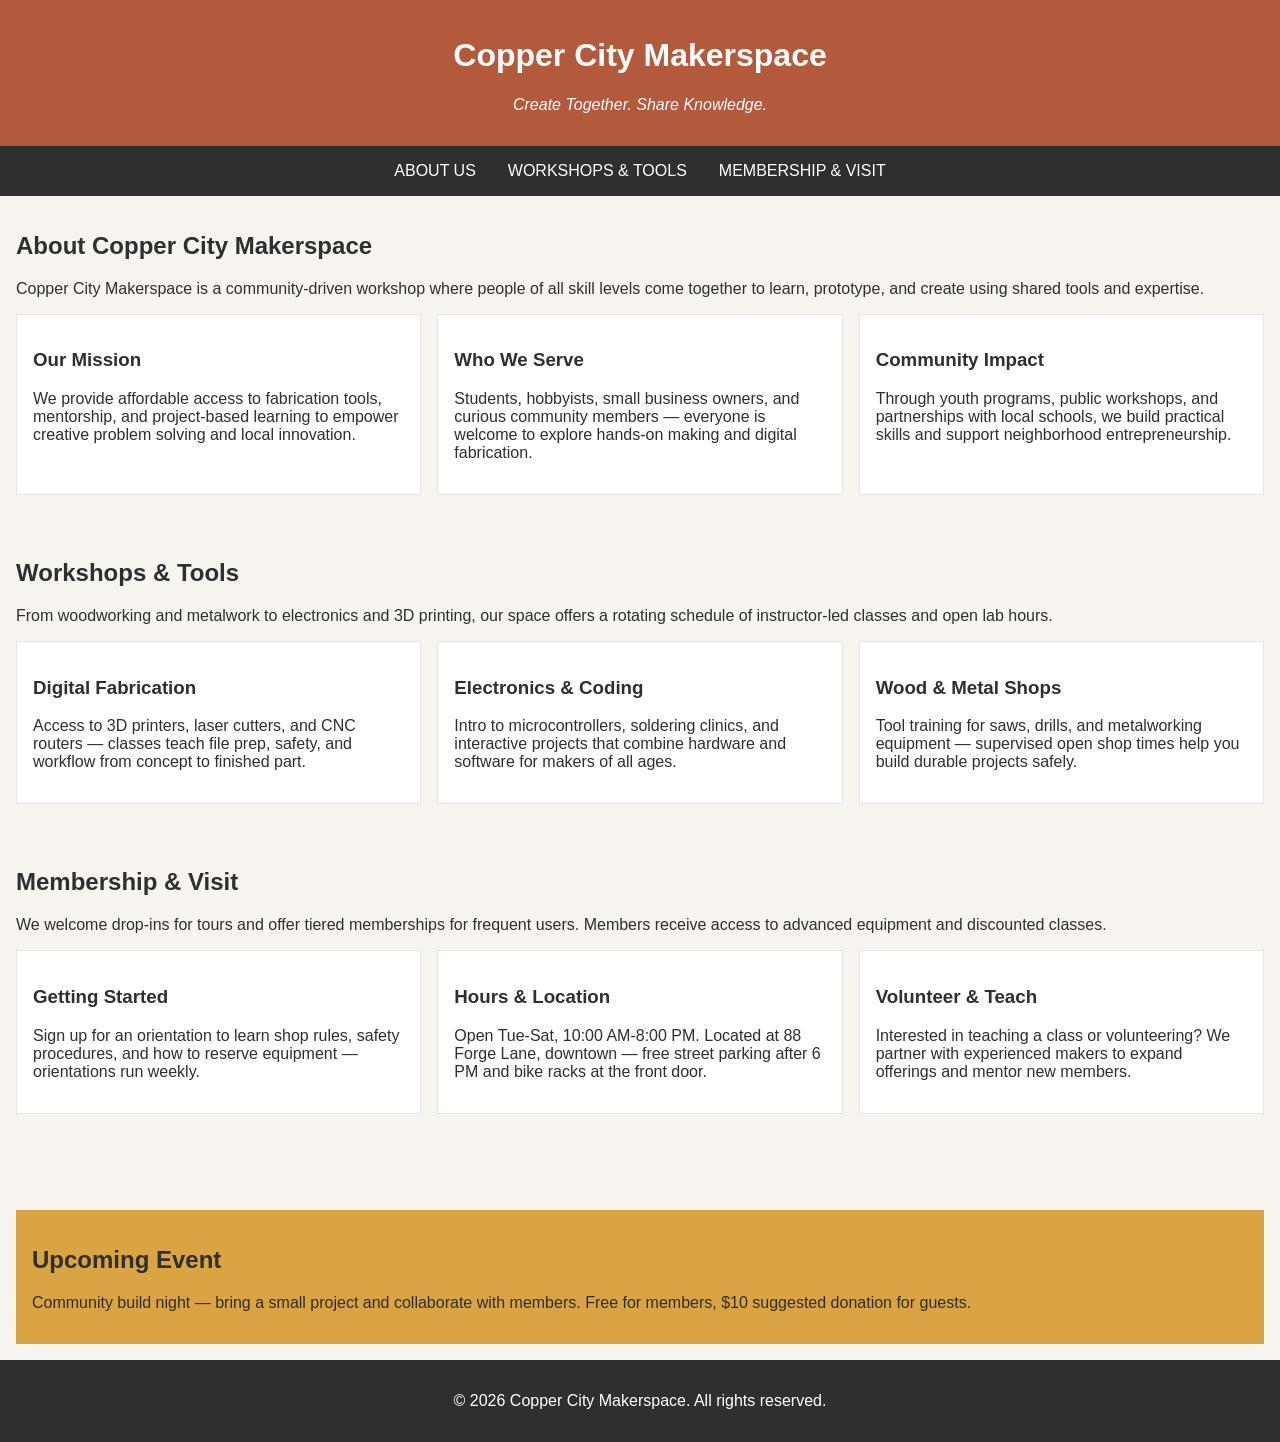
==== index.html @ 6e9e9430 "new start point" ====
<!DOCTYPE html>
<html lang="en">
<head>
    <meta charset="UTF-8">
    <meta name="viewport" content="width=device-width, initial-scale=1.0">
    <link rel="stylesheet" href="styles.css">
    <title>Copper City Makerspace</title>
</head>
<body>
    <header>
        <h1>Copper City Makerspace</h1>
        <p>Create Together. Share Knowledge.</p>
    </header>
<nav>
    <ul>
        <li><a href="#about">About Us</a></li>
        <li><a href="#workshops">Workshops & Tools</a></li>
        <li><a href="#memberships">Membership & Visit</a></li>
    </ul>
</nav>
<main>
    <section id="about">
        <h2>About Copper City Makerspace</h2>
        <p>Copper City Makerspace is a community-driven workshop where people of all skill levels come together to learn, prototype, and create using shared tools and expertise.</p>
        <div class="card-row">
            <section>
                <h3>Our Mission</h3>
                <p>We provide affordable access to fabrication tools, mentorship, and project-based learning to empower creative problem solving and local innovation.</p>
                <img src="images/engineering.jpg" alt="" width="300">
            </section>
            <section>
                <h3>Who We Serve</h3>
                <p>Students, hobbyists, small business owners, and curious community members — everyone is welcome to explore hands-on making and digital fabrication.</p>
                <img src="images/ideation.jpg" alt="" width="300">
            </section>
            <section>
                <h3>Community Impact</h3>
                <p>Through youth programs, public workshops, and partnerships with local schools, we build practical skills and support neighborhood entrepreneurship.</p>
                <img src="images/storytelling.jpg" alt="" width="300">
            </section>
        </div>
    </section>
    <section id="workshops">
        <h2>Workshops & Tools</h2>
        <p>From woodworking and metalwork to electronics and 3D printing, our space offers a rotating schedule of instructor-led classes and open lab hours.</p>
        <div class="card-row">
            <section>
                <h3>Digital Fabrication</h3>
                <p>Access to 3D printers, laser cutters, and CNC routers — classes teach file prep, safety, and workflow from concept to finished part.</p>
                <img src="images/3Dprinter.jpg" alt="" width="300">
            </section>
            <section>
                <h3>Electronics & Coding</h3>
                <p>Intro to microcontrollers, soldering clinics, and interactive projects that combine hardware and software for makers of all ages.</p>
                <img src="images/microcontroller.jpg" alt="" width="300">
            </section>
            <section>
                <h3>Wood & Metal Shops</h3>
                <p>Tool training for saws, drills, and metalworking equipment — supervised open shop times help you build durable projects safely.</p>
                <img src="images/metalworking.jpg" alt="" width="300">
            </section>
        </div>
    </section>
    <section id="memberships">
        <h2>Membership & Visit</h2>
        <p>We welcome drop-ins for tours and offer tiered memberships for frequent users. Members receive access to advanced equipment and discounted classes.</p>
        <div class="card-row"> 
            <section>
                <h3>Getting Started</h3>
                <p>Sign up for an orientation to learn shop rules, safety procedures, and how to reserve equipment — orientations run weekly.</p>
            </section>
            <section>
                <h3>Hours & Location</h3>
                <p>Open Tue-Sat, 10:00 AM-8:00 PM. Located at 88 Forge Lane, downtown — free street parking after 6 PM and bike racks at the front door.</p>
            </section>
            <section>
                <h3>Volunteer & Teach</h3>
                <p>Interested in teaching a class or volunteering? We partner with experienced makers to expand offerings and mentor new members.</p>
            </section>
        </div>
    </section>
</main>
<aside>
    <h2>Upcoming Event</h2>
    <p>Community build night — bring a small project and collaborate with members. Free for members, $10 suggested donation for guests.</p>
</aside>
<footer>
    <p>&copy; 2026 Copper City Makerspace. All rights reserved.</p>
</footer>
</body>
</html>
---- styles.css ----
/* =====  CSS by Christina Carrasquilla =====  */

/* ===== Color Palette 

Copper:#B35A3C
Charcoal:#2F2F2F
Light Background:#F7F4EF
Card Background:#FFFFFF
Soft Gold:#D9A441
Border:#E5E5E5

===== */

/* ===== GLOBAL (Base) Styles ===== */

body {
    font-family: Arial, sans-serif;
    margin: 0;
    background-color: #F7F4EF;
    color: #2F2F2F;
}

header {
    background-color: #B35A3C;
    color: white;
    text-align: center;
    padding: 1rem;
}

header img {
    margin-top: 0.5rem;
}
header p {
    font-style:italic;
}
nav {
    background-color: #2F2F2F;
    padding:.5rem;
}

nav ul {
    list-style: none;
    margin: 0;
    padding: 0;
    display: flex;
    justify-content: center;
    gap: 1rem;
}

nav a {
    color: white;
    text-decoration: none;
    padding: 0.5rem;
    display: inline-block;
    text-transform:uppercase;
}

nav a:hover {
    background-color: #B35A3C;
}

main {
    padding: 1rem;
}

section {
    margin-bottom: 2rem;
}

.card-row {
    display: flex;
    gap: 1rem;
}

.card-row section {
    background-color: white;
    border: 1px solid #E5E5E5;
    padding: 1rem;
    width: 30%;
}

img {
    display: block;
    margin-top: 0.5rem;
    max-width: 100%;
}

aside {
    background-color: #D9A441;
    padding: 1rem;
    margin: 1rem;
}

footer {
    background-color: #2F2F2F;
    color: white;
    text-align: center;
    padding: 1rem;
}
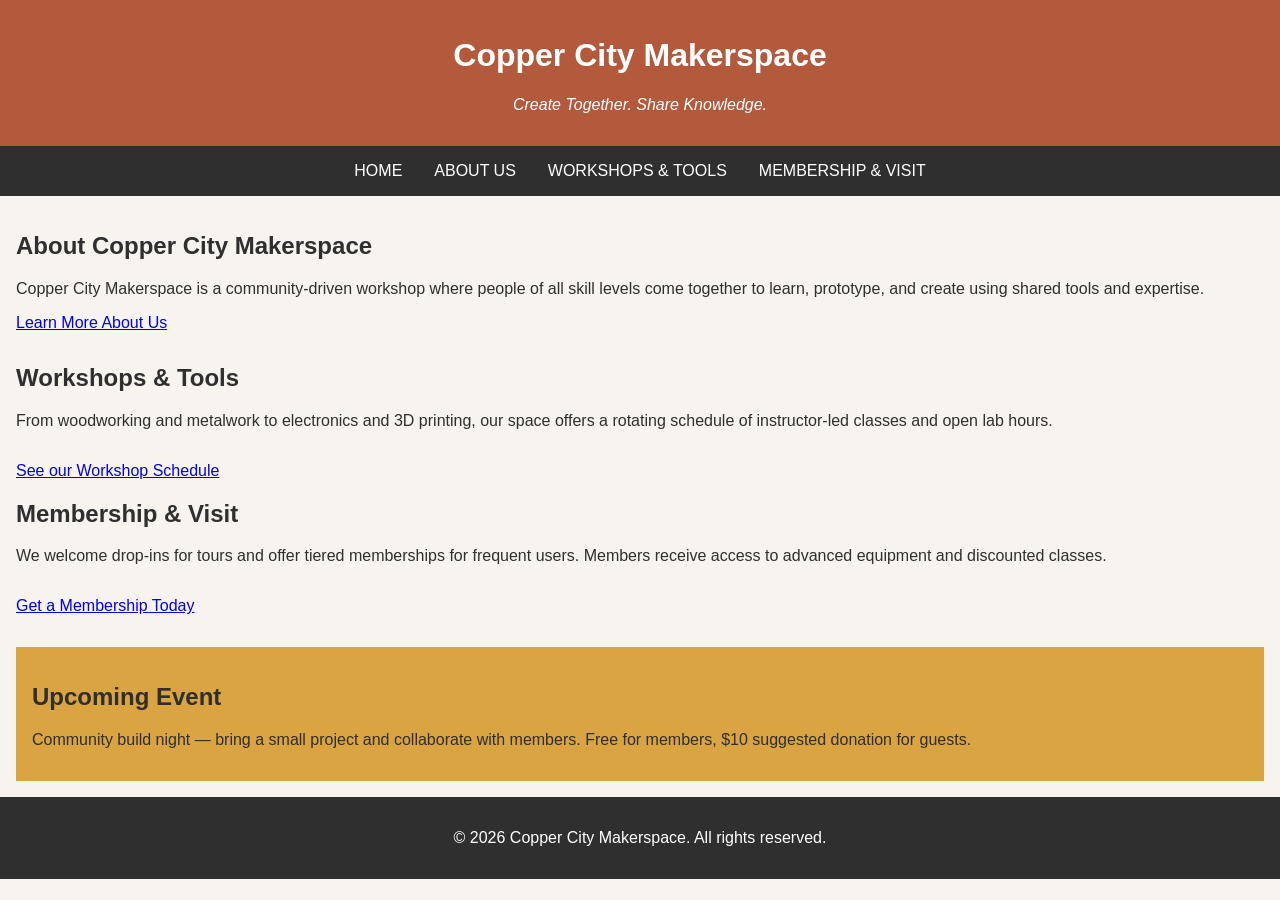
==== commit 0fb61104: "Next iteration of html complete" ====
--- a/index.html
+++ b/index.html
@@ -13,72 +13,28 @@
     </header>
 <nav>
     <ul>
-        <li><a href="#about">About Us</a></li>
-        <li><a href="#workshops">Workshops & Tools</a></li>
-        <li><a href="#memberships">Membership & Visit</a></li>
+        <li><a href="index.html">Home</a> </li>
+        <li><a href="about.html">About Us</a></li>
+        <li><a href="workshops.html">Workshops & Tools</a></li>
+        <li><a href="memberships.html">Membership & Visit</a></li>
     </ul>
 </nav>
 <main>
     <section id="about">
         <h2>About Copper City Makerspace</h2>
         <p>Copper City Makerspace is a community-driven workshop where people of all skill levels come together to learn, prototype, and create using shared tools and expertise.</p>
-        <div class="card-row">
-            <section>
-                <h3>Our Mission</h3>
-                <p>We provide affordable access to fabrication tools, mentorship, and project-based learning to empower creative problem solving and local innovation.</p>
-                <img src="images/engineering.jpg" alt="" width="300">
-            </section>
-            <section>
-                <h3>Who We Serve</h3>
-                <p>Students, hobbyists, small business owners, and curious community members — everyone is welcome to explore hands-on making and digital fabrication.</p>
-                <img src="images/ideation.jpg" alt="" width="300">
-            </section>
-            <section>
-                <h3>Community Impact</h3>
-                <p>Through youth programs, public workshops, and partnerships with local schools, we build practical skills and support neighborhood entrepreneurship.</p>
-                <img src="images/storytelling.jpg" alt="" width="300">
-            </section>
-        </div>
+        <a href="about.html">Learn More About Us</a>
     </section>
-    <section id="workshops">
+   <section id="workshops">
         <h2>Workshops & Tools</h2>
         <p>From woodworking and metalwork to electronics and 3D printing, our space offers a rotating schedule of instructor-led classes and open lab hours.</p>
-        <div class="card-row">
-            <section>
-                <h3>Digital Fabrication</h3>
-                <p>Access to 3D printers, laser cutters, and CNC routers — classes teach file prep, safety, and workflow from concept to finished part.</p>
-                <img src="images/3Dprinter.jpg" alt="" width="300">
-            </section>
-            <section>
-                <h3>Electronics & Coding</h3>
-                <p>Intro to microcontrollers, soldering clinics, and interactive projects that combine hardware and software for makers of all ages.</p>
-                <img src="images/microcontroller.jpg" alt="" width="300">
-            </section>
-            <section>
-                <h3>Wood & Metal Shops</h3>
-                <p>Tool training for saws, drills, and metalworking equipment — supervised open shop times help you build durable projects safely.</p>
-                <img src="images/metalworking.jpg" alt="" width="300">
-            </section>
-        </div>
-    </section>
-    <section id="memberships">
+        </section>
+        <a href="workshops.html">See our Workshop Schedule</a>
+  <section id="memberships">
         <h2>Membership & Visit</h2>
         <p>We welcome drop-ins for tours and offer tiered memberships for frequent users. Members receive access to advanced equipment and discounted classes.</p>
-        <div class="card-row"> 
-            <section>
-                <h3>Getting Started</h3>
-                <p>Sign up for an orientation to learn shop rules, safety procedures, and how to reserve equipment — orientations run weekly.</p>
-            </section>
-            <section>
-                <h3>Hours & Location</h3>
-                <p>Open Tue-Sat, 10:00 AM-8:00 PM. Located at 88 Forge Lane, downtown — free street parking after 6 PM and bike racks at the front door.</p>
-            </section>
-            <section>
-                <h3>Volunteer & Teach</h3>
-                <p>Interested in teaching a class or volunteering? We partner with experienced makers to expand offerings and mentor new members.</p>
-            </section>
-        </div>
-    </section>
+        </section>
+        <a href="memberships.html">Get a Membership Today</a>
 </main>
 <aside>
     <h2>Upcoming Event</h2>
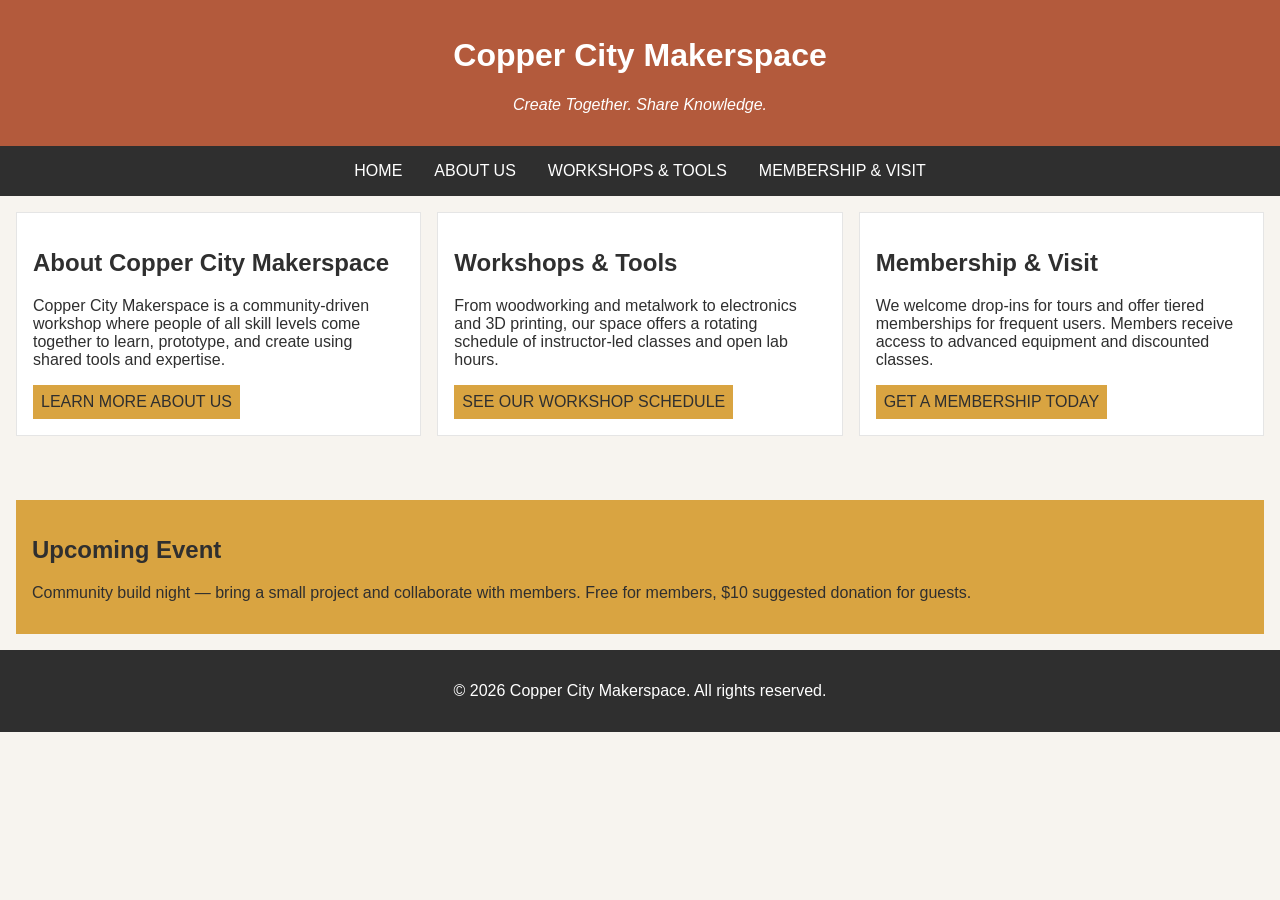
==== commit 94d90dfd: "Completed iteration" ====
--- a/index.html
+++ b/index.html
@@ -7,10 +7,10 @@
     <title>Copper City Makerspace</title>
 </head>
 <body>
-    <header>
+<header>
         <h1>Copper City Makerspace</h1>
         <p>Create Together. Share Knowledge.</p>
-    </header>
+</header>
 <nav>
     <ul>
         <li><a href="index.html">Home</a> </li>
@@ -19,22 +19,22 @@
         <li><a href="memberships.html">Membership & Visit</a></li>
     </ul>
 </nav>
-<main>
+<main class="card-row">
     <section id="about">
         <h2>About Copper City Makerspace</h2>
         <p>Copper City Makerspace is a community-driven workshop where people of all skill levels come together to learn, prototype, and create using shared tools and expertise.</p>
         <a href="about.html">Learn More About Us</a>
     </section>
-   <section id="workshops">
+    <section id="workshops">
         <h2>Workshops & Tools</h2>
         <p>From woodworking and metalwork to electronics and 3D printing, our space offers a rotating schedule of instructor-led classes and open lab hours.</p>
-        </section>
         <a href="workshops.html">See our Workshop Schedule</a>
-  <section id="memberships">
+    </section>
+    <section id="memberships">
         <h2>Membership & Visit</h2>
         <p>We welcome drop-ins for tours and offer tiered memberships for frequent users. Members receive access to advanced equipment and discounted classes.</p>
-        </section>
         <a href="memberships.html">Get a Membership Today</a>
+    </section>
 </main>
 <aside>
     <h2>Upcoming Event</h2>
--- a/styles.css
+++ b/styles.css
@@ -1,4 +1,4 @@
-/* =====  CSS by Christina Carrasquilla =====  */
+/* =====  CSS by Christina Carrasquilla, updated by Lexi Poinsette =====  */
 
 /* ===== Color Palette 
 
@@ -18,6 +18,8 @@
     margin: 0;
     background-color: #F7F4EF;
     color: #2F2F2F;
+    display:grid;
+    grid-template-columns: 1fr;
 }
 
 header {
@@ -42,9 +44,6 @@
     list-style: none;
     margin: 0;
     padding: 0;
-    display: flex;
-    justify-content: center;
-    gap: 1rem;
 }
 
 nav a {
@@ -63,20 +62,29 @@
     padding: 1rem;
 }
 
+main a {
+    background-color:#D9A441;
+    color:#2F2F2F;
+    text-decoration: none;
+    padding: 0.5rem;
+    display: inline-block;
+    text-transform:uppercase;
+}
+
+main a:hover {
+    background-color: #B35A3C;
+    color:white;
+}
+
 section {
     margin-bottom: 2rem;
 }
 
-.card-row {
-    display: flex;
-    gap: 1rem;
-}
 
 .card-row section {
     background-color: white;
     border: 1px solid #E5E5E5;
     padding: 1rem;
-    width: 30%;
 }
 
 img {
@@ -96,4 +104,21 @@
     color: white;
     text-align: center;
     padding: 1rem;
-}+}
+/* ==== MEDIA QUERY (MEDIUM ===== */
+@media screen and (min-width:817px){
+    nav ul {
+        display: flex;
+        justify-content: center;
+        gap: 1rem;
+    }
+
+    .card-row {
+        display: flex;
+        gap: 1rem;
+    }
+
+    .card-row section {
+        width: 30%;
+    }
+}
